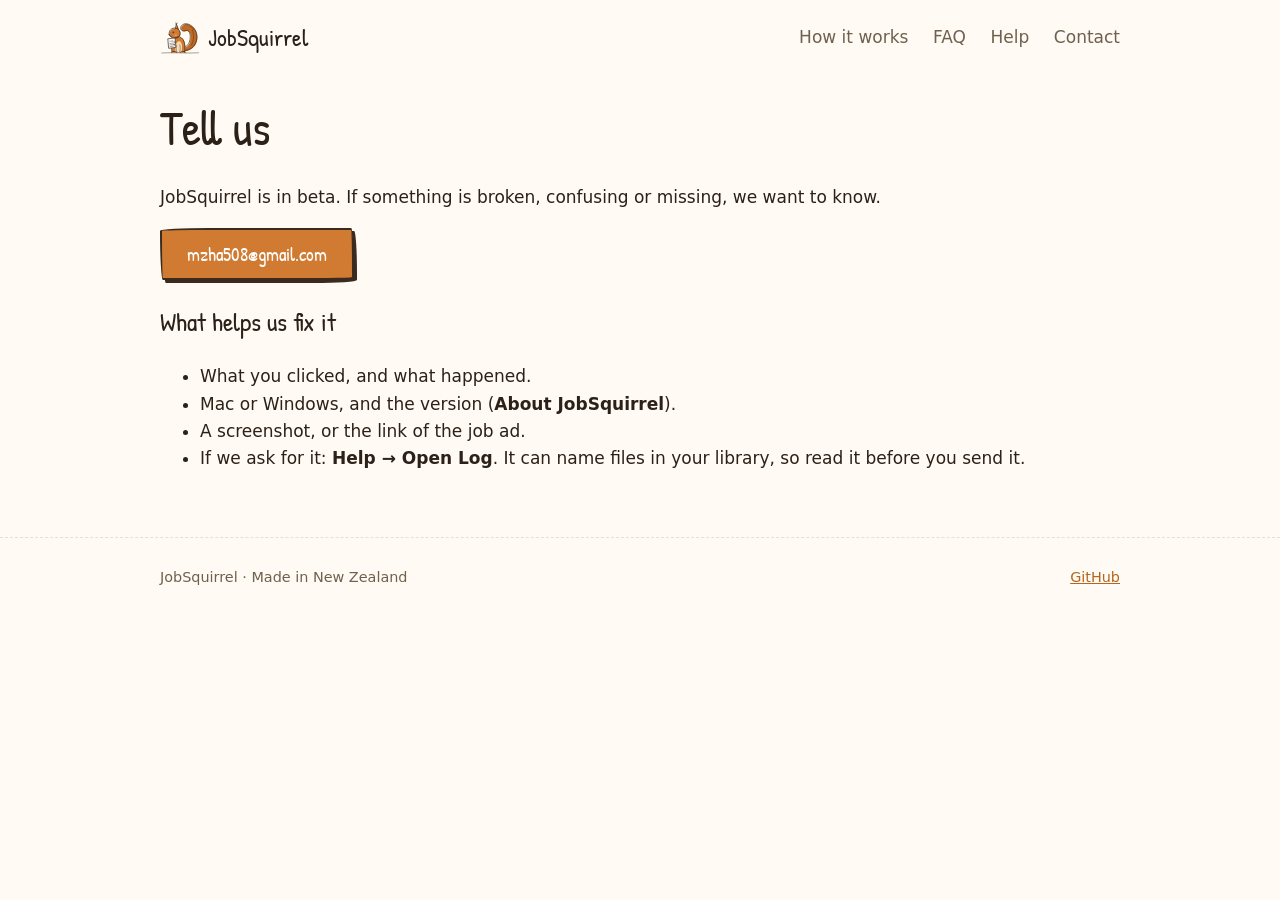
==== contact.html @ ac6ebeac "Your personal all-in-one job hunting dashboard: new home page, a contact page, Windows" ====
<!doctype html>
<html lang="en">
<head>
<meta charset="utf-8">
<meta name="viewport" content="width=device-width, initial-scale=1">
<title>Contact JobSquirrel</title>
<meta name="description" content="Tell us what is broken, confusing or missing in JobSquirrel.">
<link rel="icon" href="squirrel.svg" type="image/svg+xml">
<link rel="stylesheet" href="style.css">
</head>
<body>

<div class="wrap">
  <header class="top">
    <a class="brand" href="index.html"><img src="squirrel.svg" alt="" width="40" height="33"> JobSquirrel</a>
    <nav aria-label="Main">
      <a href="index.html#how">How it works</a>
      <a href="index.html#faq">FAQ</a>
      <a href="help.html">Help</a>
      <a href="contact.html" aria-current="page">Contact</a>
    </nav>
  </header>
</div>

<main class="wrap contact">
  <h1>Tell us</h1>
  <p class="lead">JobSquirrel is in beta. If something is broken, confusing or missing, we want to know.</p>
  <!-- The only place the address is written. The app, the help page and the download page all link to this page. -->
  <p><a class="btn primary" href="mailto:mzha508@gmail.com?subject=JobSquirrel">mzha508@gmail.com</a></p>
  <h2>What helps us fix it</h2>
  <ul>
    <li>What you clicked, and what happened.</li>
    <li>Mac or Windows, and the version (<b>About JobSquirrel</b>).</li>
    <li>A screenshot, or the link of the job ad.</li>
    <li>If we ask for it: <b>Help → Open Log</b>. It can name files in your library, so read it before you send it.</li>
  </ul>
</main>

<footer>
  <div class="wrap">
    <span>JobSquirrel · Made in New Zealand</span>
    <span><a href="https://github.com/foxnz/landfern">GitHub</a></span>
  </div>
</footer>

</body>
</html>
---- style.css ----
/* Patrick Hand by Patrick Wagesreiter, SIL Open Font License 1.1 (fonts/OFL.txt) */
@font-face { font-family: "Patrick Hand"; src: url("fonts/PatrickHand-Regular.ttf") format("truetype"); font-display: swap; }
:root {
  color-scheme: light dark;
  --bg: #fffaf3; --card: #ffffff; --fg: #2b2118; --muted: #6f604f;
  --accent: #b5651d; --accent-fg: #ffffff; --line: #eadfce; --ink: #3b2a1e;
  --hand: "Patrick Hand", "Marker Felt", "Chalkboard SE", cursive;
}
@media (prefers-color-scheme: dark) {
  :root {
    --bg: #1d1813; --card: #27201a; --fg: #f3ebe1; --muted: #b3a492;
    --accent: #e0954a; --accent-fg: #1d1813; --line: #3a3027; --ink: #f3ebe1;
  }
}
* { box-sizing: border-box; }
body { margin: 0; background: var(--bg); color: var(--fg);
       font: 17px/1.6 system-ui, -apple-system, "Segoe UI", sans-serif; }
a { color: var(--accent); }
h1, h2, h3, .brand, .btn, .step, summary { font-family: var(--hand); font-weight: 400; }
.wrap { max-width: 62rem; margin: 0 auto; padding: 0 16px; }

header.top { display: flex; justify-content: space-between; align-items: center; padding: 18px 0; }
.brand { display: flex; align-items: center; gap: 8px; font-size: 1.5rem; text-decoration: none; color: var(--fg); }
nav a { margin-left: 1.2rem; color: var(--muted); text-decoration: none; }
nav a:hover { color: var(--accent); }

/* hand-drawn borders */
.card, details, .btn {
  border: 2.5px solid var(--ink);
  border-radius: 255px 15px 225px 15px / 15px 225px 15px 255px;
}
.card { background: var(--card); padding: 20px; }
.card h3 { margin: .2em 0 .2em; font-size: 1.4rem; }
.card p { margin: 0; color: var(--muted); }
.card .icon { font-size: 1.8rem; }
.step { font-size: 1.6rem; color: var(--accent); line-height: 1; }

.hero { text-align: center; padding: 32px 16px 64px; }
.hero-sq { width: 260px; max-width: 70vw; height: auto; cursor: pointer; }
.hero h1 { font-size: clamp(2.2rem, 7vw, 3.6rem); line-height: 1.15; margin: .2em 0 .3em; }
.hero h1 u { text-decoration: none; white-space: nowrap; padding-bottom: 6px;
  background: url("data:image/svg+xml,%3Csvg xmlns='http://www.w3.org/2000/svg' viewBox='0 0 200 12'%3E%3Cpath d='M2 8 C50 2 120 12 198 5' fill='none' stroke='%23d07a32' stroke-width='4' stroke-linecap='round'/%3E%3C/svg%3E") bottom / 100% 12px no-repeat; }
.hero p { color: var(--muted); font-size: 1.15rem; max-width: 36rem; margin: 0 auto; }
.cta { margin-top: 28px; display: flex; gap: 14px; justify-content: center; flex-wrap: wrap; }
.btn { display: inline-block; padding: .45em 1.3em; font-size: 1.2rem; text-decoration: none; box-shadow: 3px 3px 0 var(--ink); }
.btn.primary { background: #d07a32; color: #fff; }
.btn.ghost { background: var(--card); color: var(--fg); }
.btn[aria-disabled="true"] { cursor: default; }
.hero p.small { margin-top: 16px; font-size: .95rem; }
.hero .shot-main { margin: 40px 0 0; }
.cta.left { justify-content: flex-start; }
.swaps { display: grid; grid-template-columns: 1fr 1fr; gap: 18px; margin-top: 24px; }
.swaps .card { padding: 18px 24px 20px; }
.swaps s { text-decoration-color: #d07a32; text-decoration-thickness: 2px; }
.swaps b { font-family: var(--hand); font-weight: 400; font-size: 1.6rem; line-height: 1.2; color: var(--fg); }
.swaps .card p + p { margin-top: 6px; }
@media (max-width: 600px) { .swaps { grid-template-columns: 1fr; } }
.chips { display: flex; flex-wrap: wrap; gap: 10px; }
.chips span { background: var(--card); border: 1.5px solid var(--line); border-radius: 99px; padding: 4px 14px; }
.contact { padding-top: 16px; padding-bottom: 48px; }
.contact h1 { font-size: clamp(2.2rem, 6vw, 3rem); margin: 0; }
.contact .btn { max-width: 100%; overflow-wrap: anywhere; }
.hero .note { margin-top: 22px; font-family: var(--hand); font-size: 1.2rem; color: var(--accent); }

section { padding: 48px 0; border-top: 1px dashed var(--line); }
section h2 { font-size: 2.1rem; margin: 0 0 .2em; }
section .lead { color: var(--muted); margin-top: 0; max-width: 40rem; }
.grid { display: grid; gap: 18px; grid-template-columns: repeat(auto-fit, minmax(14rem, 1fr)); margin-top: 24px; }

.steps { display: flex; align-items: center; gap: 8px; margin-top: 24px; }
.steps .card { flex: 1; }
.steps .arrow { width: 46px; flex: none; }
@media (max-width: 720px) {
  .steps { flex-direction: column; align-items: stretch; }
  .steps .arrow { transform: rotate(90deg); align-self: center; }
}

.statuses { display: grid; gap: 14px; grid-template-columns: repeat(auto-fit, minmax(10.5rem, 1fr)); margin-top: 24px; }
.status { text-align: center; padding: 12px 12px 16px; }
.status .sq { width: 100%; max-width: 180px; height: auto; display: block; margin: 0 auto; }

details { background: var(--card); padding: 12px 18px; margin-top: 12px; }
summary { font-size: 1.25rem; cursor: pointer; }
details p { color: var(--muted); margin: .4em 0 0; }

footer { border-top: 1px dashed var(--line); padding: 28px 0 40px; color: var(--muted); font-size: .9rem; }
footer .wrap { display: flex; justify-content: space-between; gap: 12px; flex-wrap: wrap; }
@media (max-width: 520px) { nav { display: none; } }

/* squirrel drawing */
.ink, .pink { fill: none; stroke: var(--ink); stroke-width: 3.2; stroke-linecap: round; stroke-linejoin: round; }
.pink { stroke: #3b2a1e; }  /* lines on the white paper stay dark in dark mode */
.thin { stroke-width: 2; }
.fur { fill: #d07a32; } .tail { fill: #c06a26; } .belly { fill: #f6dcb3; }
.nut { fill: #b98048; } .cap { fill: #6e4a2a; } .cheek { fill: #f2a08a; opacity: .7; }
.dot { fill: #2b1d14; } .shine, .paper { fill: #fff; }
svg .hand { font-family: var(--hand); fill: #3b2a1e; }
svg .qmark { fill: var(--ink); }
.steps .arrow .ink { stroke: var(--ink); }

/* squirrel animation: blink, wag on hover, acorn drop on click */
.hero-sq .eye { transform-box: fill-box; transform-origin: center; animation: blink 4s infinite; }
@keyframes blink { 0%, 90%, 100% { transform: scaleY(1); } 93% { transform: scaleY(.1); } }
.hero-sq .tailg { transform-box: view-box; transform-origin: 128px 160px; }
.hero-sq:hover .tailg { animation: wag .5s ease-in-out 3; }
@keyframes wag { 0%, 100% { transform: rotate(0); } 30% { transform: rotate(-7deg); } 70% { transform: rotate(5deg); } }
.hero-sq .drop { opacity: 0; transform-box: view-box; transform-origin: 150px 40px; }
.hero-sq .drop.falling { animation: fall 1.3s cubic-bezier(.5, 0, .6, 1) forwards; }
@keyframes fall {
  0% { transform: translate(0, -60px) rotate(0); opacity: 1; }
  55% { transform: translate(0, 118px) rotate(200deg); }
  70% { transform: translate(6px, 100px) rotate(240deg); }
  85% { transform: translate(10px, 118px) rotate(270deg); opacity: 1; }
  100% { transform: translate(10px, 118px) rotate(270deg); opacity: 0; }
}
@media (prefers-reduced-motion: reduce) {
  .hero-sq .eye, .hero-sq:hover .tailg { animation: none; }
}

/* 404 */
.lost { min-height: 80vh; display: grid; place-items: center; text-align: center; padding: 32px 16px; }
.lost img { width: 220px; max-width: 60vw; height: auto; }
.lost h1 { font-size: clamp(2rem, 6vw, 3rem); margin: .3em 0 .2em; }
.lost p { color: var(--muted); font-size: 1.15rem; }

/* app screenshots */
.shot { margin: 0; }
.shot img { display: block; width: 100%; height: auto; border-radius: 12px;
            box-shadow: 0 18px 48px rgba(59, 42, 30, .18); }
.shot-main { margin: 24px 0 32px; }
.shots { display: grid; grid-template-columns: repeat(auto-fit, minmax(240px, 1fr)); gap: 24px; }
.shot figcaption { margin-top: 10px; color: var(--muted); font-size: .95rem; text-align: center; }
.fine { margin-top: 20px; color: var(--muted); font-size: .9rem; text-align: center; }
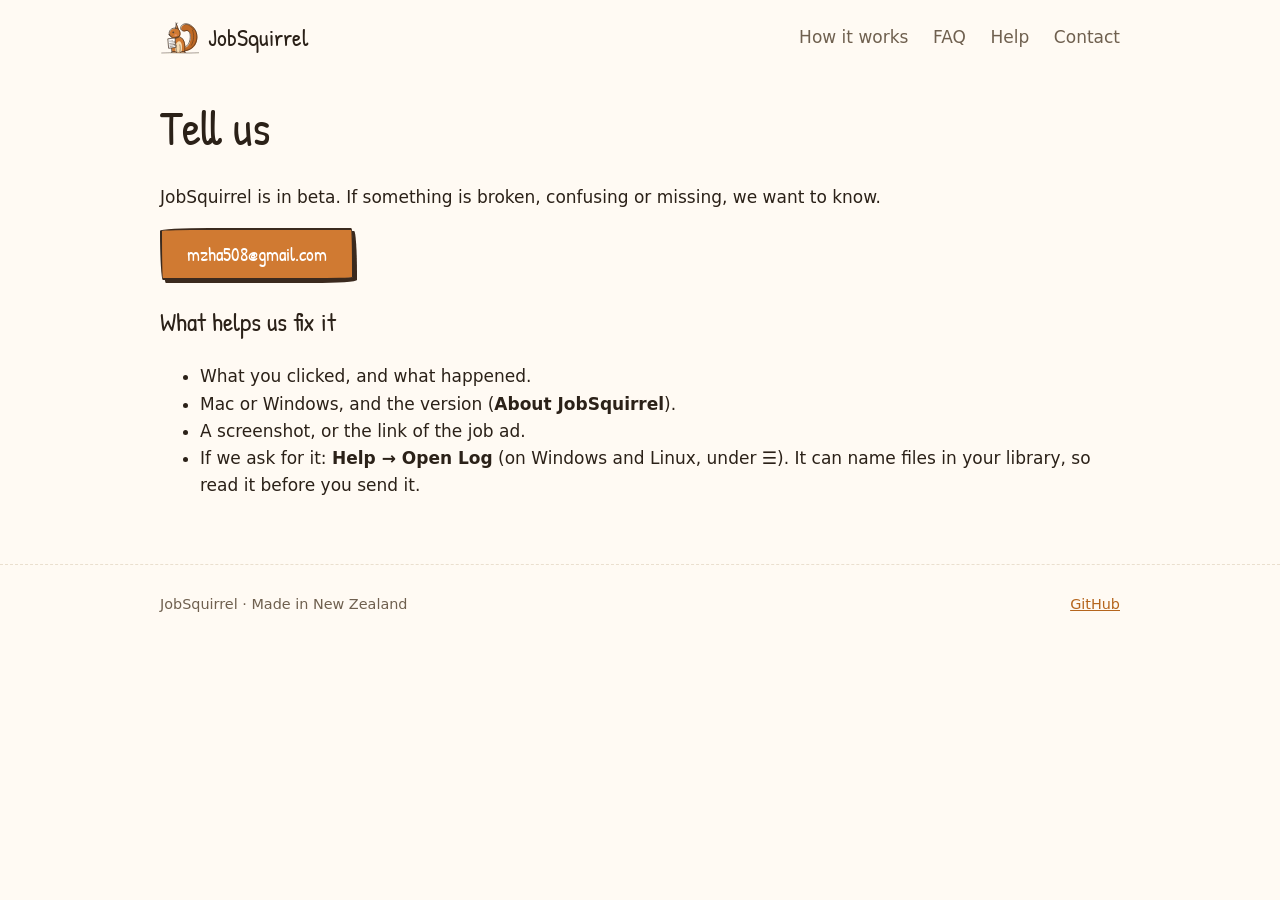
==== commit 9647cf78: "Help: the ☰ menu on Windows and Linux, Alt and F10; Linux x64, the .deb from the terminal, Snap Chro" ====
--- a/contact.html
+++ b/contact.html
@@ -32,7 +32,7 @@
     <li>What you clicked, and what happened.</li>
     <li>Mac or Windows, and the version (<b>About JobSquirrel</b>).</li>
     <li>A screenshot, or the link of the job ad.</li>
-    <li>If we ask for it: <b>Help → Open Log</b>. It can name files in your library, so read it before you send it.</li>
+    <li>If we ask for it: <b>Help → Open Log</b> (on Windows and Linux, under <b>☰</b>). It can name files in your library, so read it before you send it.</li>
   </ul>
 </main>
 
--- a/style.css
+++ b/style.css
@@ -131,3 +131,34 @@
 .shots { display: grid; grid-template-columns: repeat(auto-fit, minmax(240px, 1fr)); gap: 24px; }
 .shot figcaption { margin-top: 10px; color: var(--muted); font-size: .95rem; text-align: center; }
 .fine { margin-top: 20px; color: var(--muted); font-size: .9rem; text-align: center; }
+
+.doc .shot { display: block; width: 100%; height: auto; margin: 18px 0 22px; border-radius: 12px; box-shadow: 0 10px 30px rgba(60, 35, 10, 0.14); }
+
+/* The tour at the top, and one section per feature (2026-11-26). */
+.tour { margin: 28px 0 8px; }
+.tour-tabs { display: flex; flex-wrap: wrap; justify-content: center; gap: 8px; margin-bottom: 14px; }
+.tour-tabs button { font: inherit; font-weight: 600; padding: 8px 16px; border-radius: 999px; border: 1px solid var(--line);
+  background: var(--card); color: var(--muted); cursor: pointer; }
+.tour-tabs button[aria-selected="true"] { background: var(--accent); border-color: var(--accent); color: var(--accent-fg); }
+.tour-tabs button:focus-visible { outline: 3px solid var(--accent); outline-offset: 2px; }
+.tour-panel { margin: 0; }
+.feature { display: grid; grid-template-columns: minmax(0, 1fr) minmax(0, 2fr); gap: 40px; align-items: center; margin: 64px 0; }
+.feature.flip { grid-template-columns: minmax(0, 2fr) minmax(0, 1fr); }
+.feature.flip .feature-text { order: 2; }
+/* A picture cut to the part the text is about: --ar its shape, --pos which part. */
+.shot.crop picture, .shot.crop > img { display: block; aspect-ratio: var(--ar); overflow: hidden; border-radius: 12px; }
+.shot.crop img { width: 100%; height: 100%; object-fit: cover; object-position: var(--pos); }
+.feature h3 { font-size: 1.7rem; margin: 0 0 .3em; }
+.feature p { color: var(--muted); margin: 0 0 .8em; }
+.points { list-style: none; padding: 0; margin: 0; }
+.points li { padding-left: 1.6em; position: relative; margin: .35em 0; }
+.points li::before { content: "✓"; position: absolute; left: 0; color: var(--accent); font-weight: 700; }
+.more { display: grid; grid-template-columns: repeat(4, minmax(0, 1fr)); gap: 18px; margin-top: 24px; }
+.more.three { grid-template-columns: repeat(3, minmax(0, 1fr)); }
+.more .card h3 { font-size: 1.15rem; }
+@media (max-width: 860px) {
+  .feature, .feature.flip { grid-template-columns: 1fr; gap: 16px; margin: 40px 0; }
+  .feature.flip .feature-text { order: 0; }
+  .more, .more.three { grid-template-columns: 1fr 1fr; }
+}
+@media (max-width: 520px) { .more, .more.three { grid-template-columns: 1fr; } }
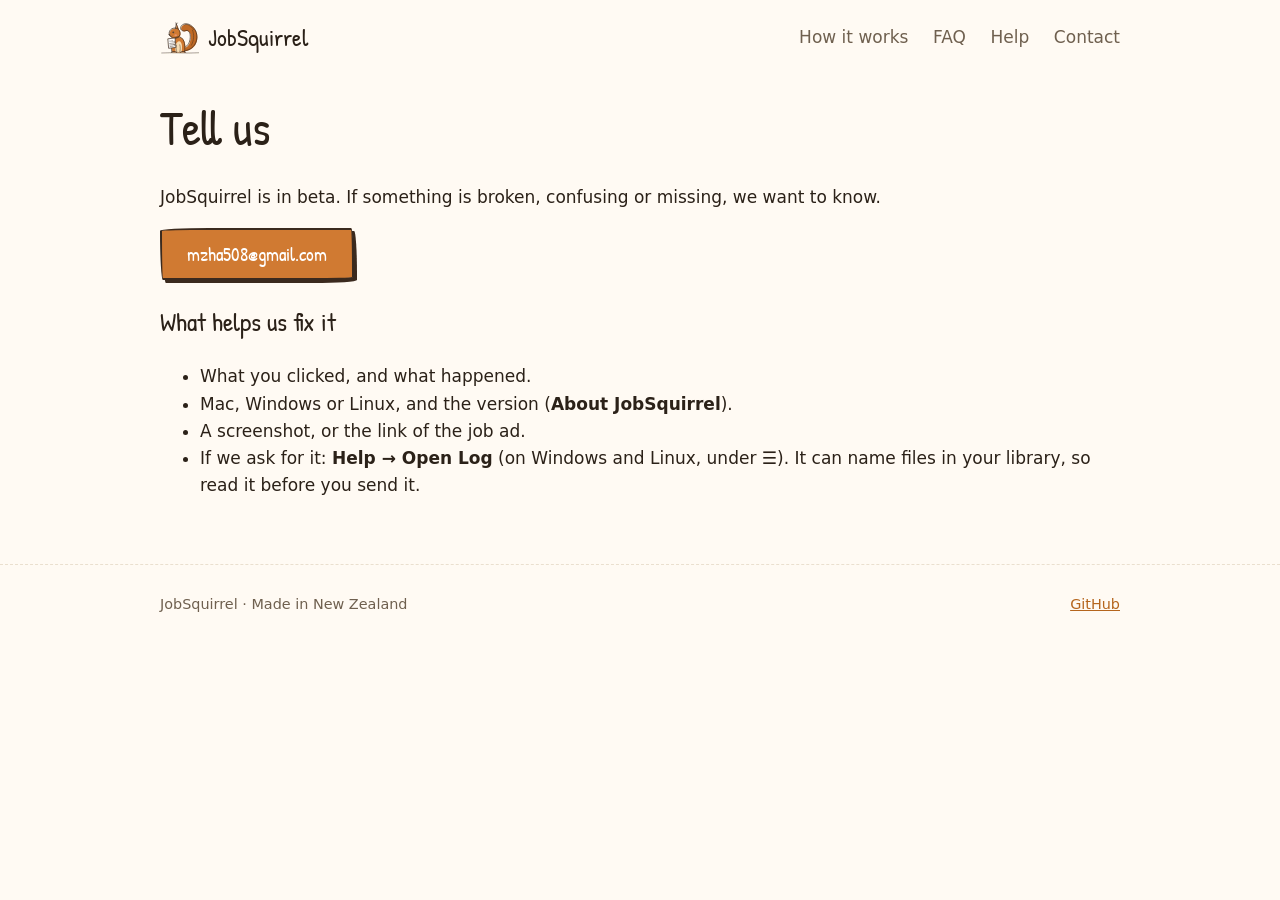
==== commit 9df3d1c5: "Contact: Linux too, in what to tell us" ====
--- a/contact.html
+++ b/contact.html
@@ -30,7 +30,7 @@
   <h2>What helps us fix it</h2>
   <ul>
     <li>What you clicked, and what happened.</li>
-    <li>Mac or Windows, and the version (<b>About JobSquirrel</b>).</li>
+    <li>Mac, Windows or Linux, and the version (<b>About JobSquirrel</b>).</li>
     <li>A screenshot, or the link of the job ad.</li>
     <li>If we ask for it: <b>Help → Open Log</b> (on Windows and Linux, under <b>☰</b>). It can name files in your library, so read it before you send it.</li>
   </ul>
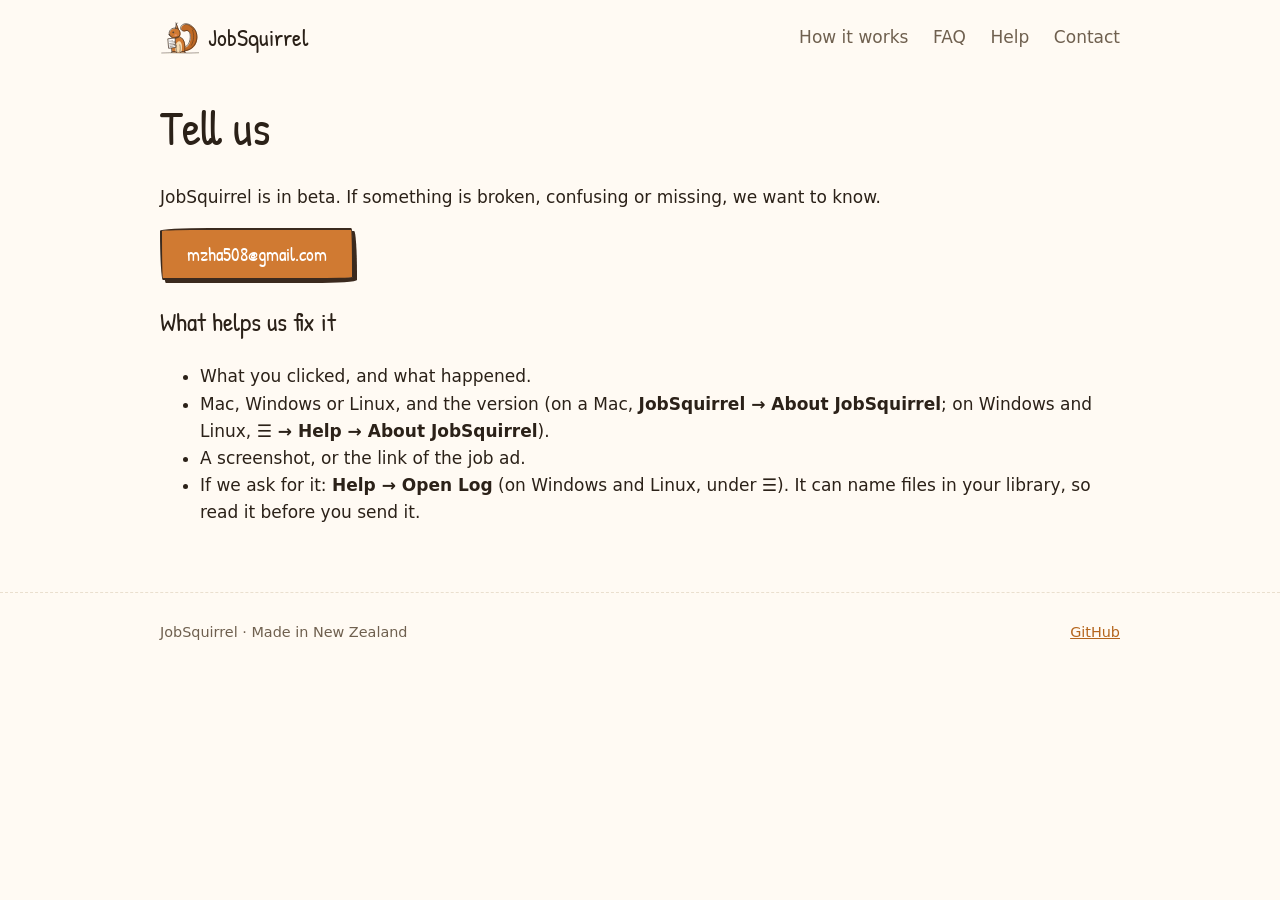
==== commit a02791e6: "Extension: drag the tile from the app, or the downloaded file; picture descriptions and where to fin" ====
--- a/contact.html
+++ b/contact.html
@@ -30,7 +30,7 @@
   <h2>What helps us fix it</h2>
   <ul>
     <li>What you clicked, and what happened.</li>
-    <li>Mac, Windows or Linux, and the version (<b>About JobSquirrel</b>).</li>
+    <li>Mac, Windows or Linux, and the version (on a Mac, <b>JobSquirrel → About JobSquirrel</b>; on Windows and Linux, <b>☰ → Help → About JobSquirrel</b>).</li>
     <li>A screenshot, or the link of the job ad.</li>
     <li>If we ask for it: <b>Help → Open Log</b> (on Windows and Linux, under <b>☰</b>). It can name files in your library, so read it before you send it.</li>
   </ul>
--- a/style.css
+++ b/style.css
@@ -49,6 +49,15 @@
 .hero p.small { margin-top: 16px; font-size: .95rem; }
 .hero .shot-main { margin: 40px 0 0; }
 .cta.left { justify-content: flex-start; }
+/* Two downloads, numbered, so nobody stops after the first */
+.get { display: flex; align-items: center; gap: 10px; margin-top: 28px; text-align: left; }
+.get .card { flex: 1; display: flex; flex-direction: column; align-items: flex-start; gap: 6px; }
+.get .btn { margin-top: 8px; }
+.get p { margin: 0; text-align: left; }
+.get .other { font-size: .9rem; margin-top: 6px; }
+.get .plus { width: 30px; flex: none; }
+.get .plus .ink { stroke: var(--ink); fill: none; stroke-width: 2.5; stroke-linecap: round; }
+@media (max-width: 700px) { .get { flex-direction: column; align-items: stretch; } .get .plus { align-self: center; } }
 .swaps { display: grid; grid-template-columns: 1fr 1fr; gap: 18px; margin-top: 24px; }
 .swaps .card { padding: 18px 24px 20px; }
 .swaps s { text-decoration-color: #d07a32; text-decoration-thickness: 2px; }
